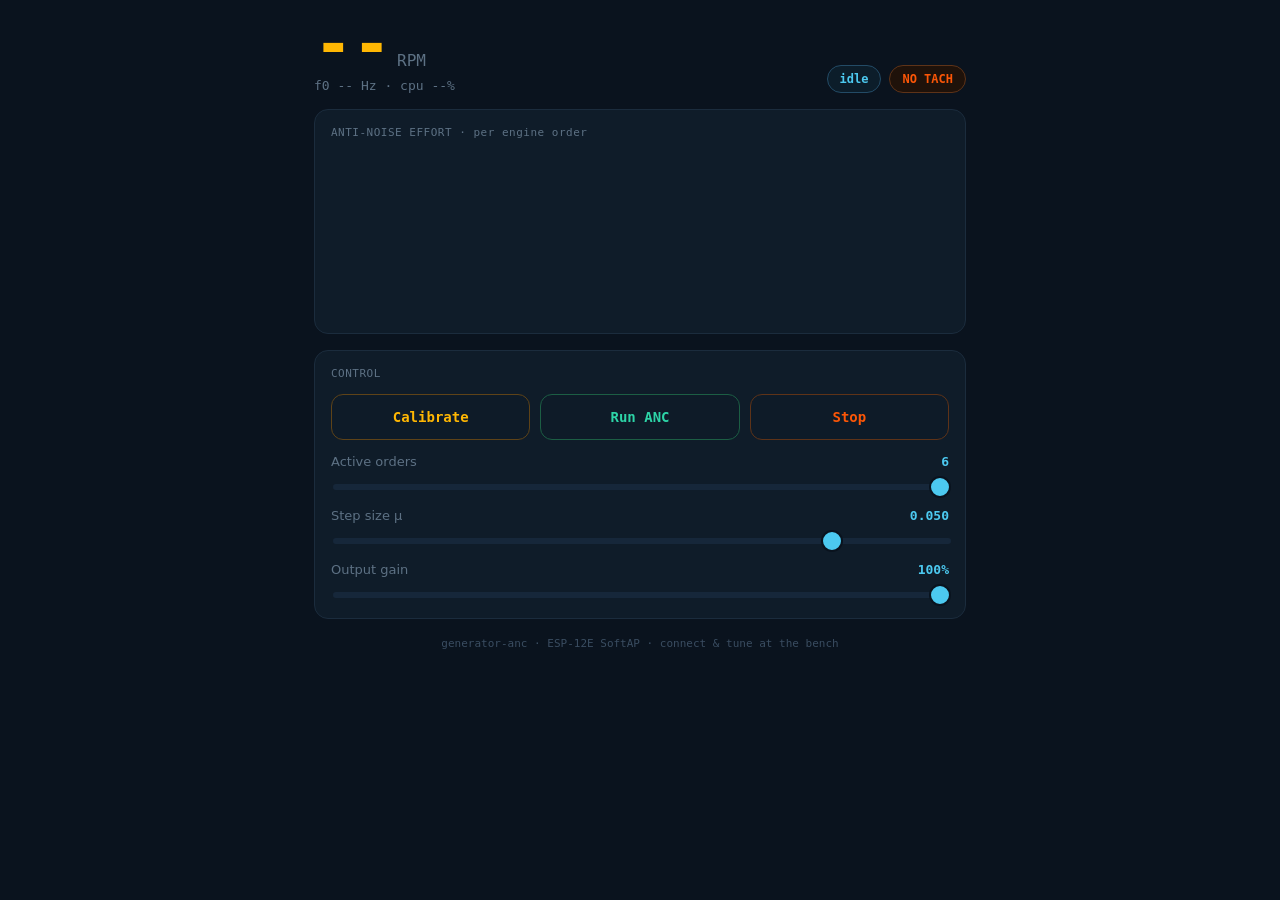
==== firmware/esp12e_dashboard/live.html @ ac2ff151 "feat(firmware): phone cockpit live mode with write-back - ESP-12E: serves a self-contained control p" ====
<!doctype html>
<html lang="en"><head>
<meta charset="utf-8"><meta name="viewport" content="width=device-width,initial-scale=1,viewport-fit=cover">
<meta name="color-scheme" content="dark">
<title>generator-anc · live</title>
<!-- SELF-CONTAINED: no CDN, no deps. Served by the ESP-12E over SoftAP (no internet).
     Polls /data; sliders -> /set?p=&v= ; buttons -> /cmd?c= .
     Source of truth: edit this file, then run tools/embed_page.py to regenerate page_html.h. -->
<style>
:root{color-scheme:dark;--bg:#0a131e;--pan:#0f1c29;--card:#0e1b28;--line:#1b2c3d;--txt:#c6d3e0;--mut:#5d7184;
--teal:#2dd4a7;--cyan:#4cc9f0;--amb:#ffb703;--org:#fb5607;--mono:ui-monospace,"Cascadia Code",Consolas,monospace}
*{box-sizing:border-box}body{margin:0;background:var(--bg);color:var(--txt);
font-family:system-ui,-apple-system,"Segoe UI",sans-serif;-webkit-font-smoothing:antialiased}
.wrap{max-width:680px;margin:0 auto;padding:16px 14px 40px}
.top{display:flex;align-items:flex-end;justify-content:space-between;gap:14px;flex-wrap:wrap}
.rpm{font-family:var(--mono);font-size:64px;font-weight:700;line-height:.9;color:var(--amb)}
.rpm small{font-size:16px;color:var(--mut);font-weight:500;margin-left:6px}
.sub{font-family:var(--mono);font-size:13px;color:var(--mut);margin-top:4px}
.pills{display:flex;gap:8px;flex-wrap:wrap;align-items:center}
.pill{font-family:var(--mono);font-size:12px;font-weight:700;padding:6px 12px;border-radius:999px;border:1px solid}
.lock-on{color:var(--teal);border-color:#1c5e44;background:#0a1f17}
.lock-off{color:var(--org);border-color:#5e3318;background:#1f120a}
.mode{color:var(--cyan);border-color:#234b66;background:#0c1d2a}
.stale{color:var(--amb);border-color:#5e4318;background:#1c1408}
.card{margin-top:16px;padding:16px;background:var(--pan);border:1px solid var(--line);border-radius:14px}
.lbl{font-family:var(--mono);font-size:11px;color:var(--mut);letter-spacing:.5px;margin-bottom:8px}
canvas{width:100%;height:170px;display:block}
.cmds{display:flex;gap:10px;margin-top:14px}
.btn{flex:1;font-family:var(--mono);font-weight:700;font-size:14px;padding:14px;border-radius:12px;
border:1px solid var(--line);background:var(--card);color:var(--txt);cursor:pointer}
.btn:active{transform:scale(.98)}
.btn.cal{border-color:#5e4318;color:var(--amb)}.btn.run{border-color:#1c5e44;color:var(--teal)}.btn.stop{border-color:#5e3318;color:var(--org)}
.ctl{margin-top:14px}.ctl .row{display:flex;justify-content:space-between;font-size:13px;color:var(--mut);margin-bottom:6px}
.ctl .row b{font-family:var(--mono);color:var(--cyan)}
input[type=range]{-webkit-appearance:none;appearance:none;width:100%;height:6px;border-radius:3px;background:#16273a;outline:none}
input[type=range]::-webkit-slider-thumb{-webkit-appearance:none;width:22px;height:22px;border-radius:50%;background:var(--cyan);border:2px solid var(--bg)}
input[type=range]::-moz-range-thumb{width:22px;height:22px;border-radius:50%;background:var(--cyan);border:2px solid var(--bg)}
.foot{font-family:var(--mono);font-size:11px;color:#3a4d61;margin-top:18px;text-align:center}
</style></head><body><div class="wrap">

<div class="top">
  <div><div class="rpm"><span id="rpm">--</span><small>RPM</small></div>
  <div class="sub">f0 <span id="f0">--</span> Hz · cpu <span id="cpu">--</span>%</div></div>
  <div class="pills">
    <span class="pill mode" id="mode">idle</span>
    <span class="pill lock-off" id="lock">NO TACH</span>
    <span class="pill stale" id="stale" style="display:none">stale</span>
  </div>
</div>

<div class="card"><div class="lbl">ANTI-NOISE EFFORT · per engine order</div>
  <canvas id="comb"></canvas></div>

<div class="card">
  <div class="lbl">CONTROL</div>
  <div class="cmds">
    <button class="btn cal"  onclick="cmd('c')">Calibrate</button>
    <button class="btn run"  onclick="cmd('r')">Run ANC</button>
    <button class="btn stop" onclick="cmd('s')">Stop</button>
  </div>
  <div class="ctl"><div class="row"><span>Active orders</span><b id="vOrd">6</b></div>
    <input type="range" id="sOrd" min="1" max="6" step="1" value="6" oninput="setp('orders',this.value,'vOrd',v=>v)"></div>
  <div class="ctl"><div class="row"><span>Step size μ</span><b id="vMu">0.050</b></div>
    <input type="range" id="sMu" min="0.005" max="0.06" step="0.005" value="0.05" oninput="setp('mu',this.value,'vMu',v=>(+v).toFixed(3))"></div>
  <div class="ctl"><div class="row"><span>Output gain</span><b id="vGain">100%</b></div>
    <input type="range" id="sGain" min="0" max="1" step="0.05" value="1" oninput="setp('gain',this.value,'vGain',v=>Math.round(v*100)+'%')"></div>
</div>

<div class="foot">generator-anc · ESP-12E SoftAP · connect &amp; tune at the bench</div>
</div>

<script>
var cvs=document.getElementById('comb'),ctx=cvs.getContext('2d');
var ND=6, ord=[0,0,0,0,0,0], f0=30.5, drag={};   // drag = sliders the user is touching (don't overwrite)

function draw(){
  var W=cvs.clientWidth,H=cvs.clientHeight,dpr=2;
  if(cvs.width!=W*dpr){cvs.width=W*dpr;cvs.height=H*dpr;}
  ctx.setTransform(dpr,0,0,dpr,0,0);ctx.clearRect(0,0,W,H);
  var padB=22,padT=8,n=ND,gap=10,bw=(W-gap*(n+1))/n,mx=Math.max(0.0001,...ord);
  for(var i=0;i<n;i++){
    var v=ord[i]/mx, x=gap+i*(bw+gap), bh=(H-padB-padT)*v, y=H-padB-bh;
    var grad=ctx.createLinearGradient(0,y,0,H-padB);
    grad.addColorStop(0,'#2dd4a7');grad.addColorStop(1,'#4cc9f0');
    ctx.fillStyle=grad;ctx.fillRect(x,y,bw,bh);
    ctx.fillStyle='#5d7184';ctx.font="10px ui-monospace,monospace";ctx.textAlign='center';
    ctx.fillText('o'+(i+1),x+bw/2,H-9);
    ctx.fillText(Math.round((i+1)*f0)+'Hz',x+bw/2,H-1);
  }
}

function apply(d){
  document.getElementById('rpm').textContent=Math.round(d.rpm);
  document.getElementById('f0').textContent=(d.f0||0).toFixed(1);
  document.getElementById('cpu').textContent=(d.cpu||0).toFixed(0);
  f0=d.f0||30.5; ord=d.ord||ord; ND=d.orders||ND;
  var lk=document.getElementById('lock');
  lk.textContent=d.lock?'TACH LOCK':'NO TACH';lk.className='pill '+(d.lock?'lock-on':'lock-off');
  document.getElementById('mode').textContent=d.mode||'idle';
  document.getElementById('stale').style.display=(d.age>2)?'inline-block':'none';
  document.getElementById('stale').textContent='stale '+(d.age||0).toFixed(0)+'s';
  // reflect Teensy state on controls the user is NOT currently dragging
  if(!drag.orders&&d.orders){var s=document.getElementById('sOrd');s.value=d.orders;document.getElementById('vOrd').textContent=d.orders;}
  if(!drag.mu&&d.mu!=null){var s=document.getElementById('sMu');s.value=d.mu;document.getElementById('vMu').textContent=(+d.mu).toFixed(3);}
  if(!drag.gain&&d.gain!=null){var s=document.getElementById('sGain');s.value=d.gain;document.getElementById('vGain').textContent=Math.round(d.gain*100)+'%';}
  draw();
}

var tmr={};
function setp(p,v,vid,fmt){
  document.getElementById(vid).textContent=fmt(v);
  drag[p]=1; clearTimeout(tmr[p]);
  tmr[p]=setTimeout(function(){ drag[p]=0; },1200);   // release after the user stops
  fetch('/set?p='+p+'&v='+encodeURIComponent(v)).catch(function(){});
}
function cmd(c){ fetch('/cmd?c='+c).catch(function(){}); }

async function tick(){ try{ var r=await fetch('/data'); apply(await r.json()); }catch(e){} }
setInterval(tick,350); tick(); window.addEventListener('resize',draw);
</script></body></html>
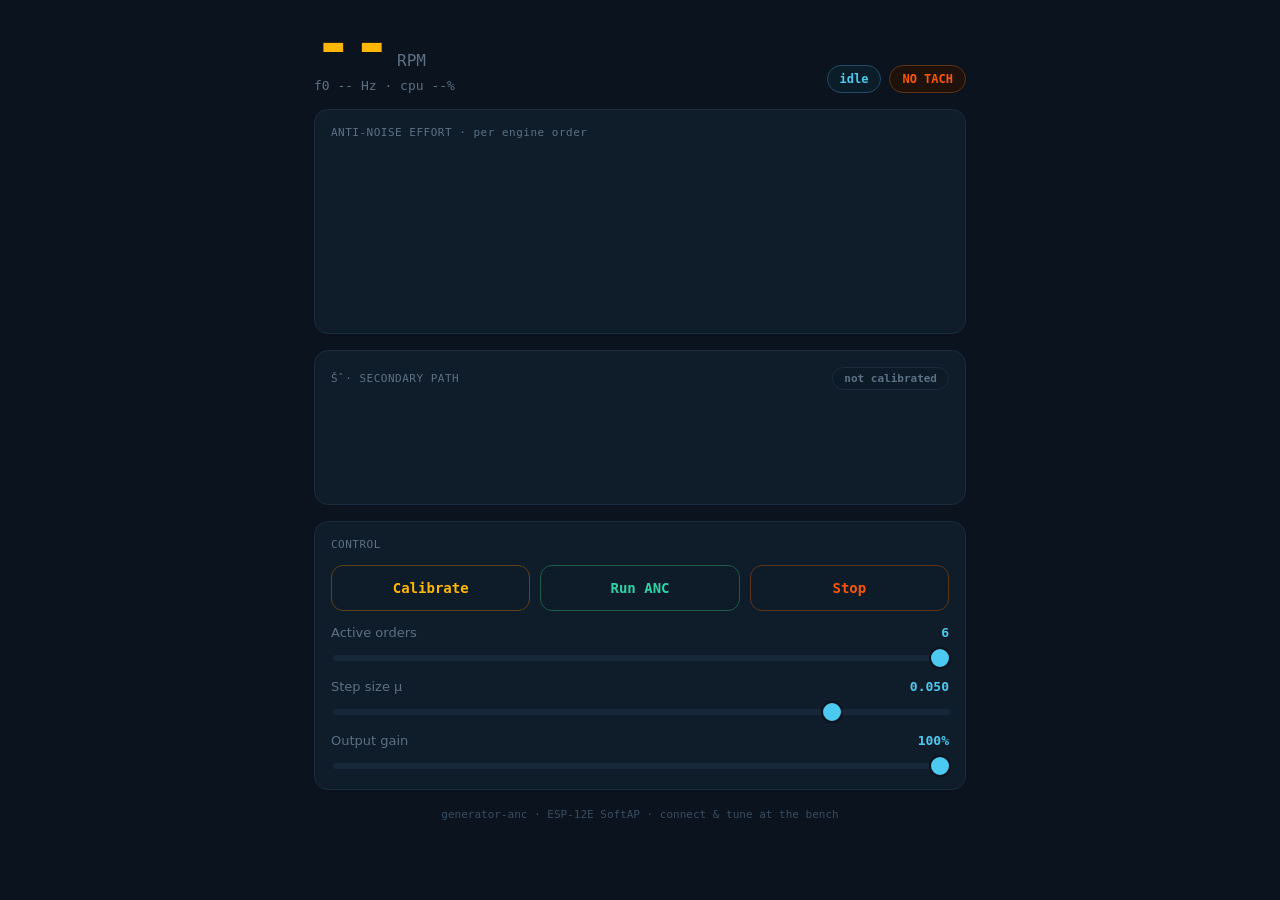
==== commit 7a6e00fd: "feat(cockpit): surface S_hat (secondary path) on the live phone page - canceller: secondaryMag(order" ====
--- a/firmware/esp12e_dashboard/live.html
+++ b/firmware/esp12e_dashboard/live.html
@@ -35,6 +35,15 @@
 input[type=range]{-webkit-appearance:none;appearance:none;width:100%;height:6px;border-radius:3px;background:#16273a;outline:none}
 input[type=range]::-webkit-slider-thumb{-webkit-appearance:none;width:22px;height:22px;border-radius:50%;background:var(--cyan);border:2px solid var(--bg)}
 input[type=range]::-moz-range-thumb{width:22px;height:22px;border-radius:50%;background:var(--cyan);border:2px solid var(--bg)}
+.srow{display:flex;justify-content:space-between;align-items:center;gap:10px}
+.spill{font-family:var(--mono);font-size:11px;font-weight:700;padding:4px 11px;border-radius:999px;border:1px solid}
+.s-ok{color:var(--teal);border-color:#1c5e44;background:#0a1f17}
+.s-fail{color:var(--org);border-color:#5e3318;background:#1f120a}
+.s-none{color:var(--mut);border-color:var(--line);background:#0d1a27}
+.sbars{display:flex;gap:8px;align-items:flex-end;height:84px;margin-top:14px}
+.sbar{flex:1;display:flex;flex-direction:column;align-items:center;justify-content:flex-end;height:100%;gap:5px}
+.sbar-fill{width:72%;background:linear-gradient(180deg,#ffb703,#fb5607);border-radius:3px 3px 0 0;min-height:2px;transition:height .3s}
+.sbar-lab{font-family:var(--mono);font-size:9px;color:var(--mut)}
 .foot{font-family:var(--mono);font-size:11px;color:#3a4d61;margin-top:18px;text-align:center}
 </style></head><body><div class="wrap">
 
@@ -50,6 +59,11 @@
 
 <div class="card"><div class="lbl">ANTI-NOISE EFFORT · per engine order</div>
   <canvas id="comb"></canvas></div>
+
+<div class="card">
+  <div class="srow"><span class="lbl" style="margin:0">&Scaron;&#770; · SECONDARY PATH</span><span class="spill s-none" id="sStatus">not calibrated</span></div>
+  <div class="sbars" id="sbars"></div>
+</div>
 
 <div class="card">
   <div class="lbl">CONTROL</div>
@@ -96,14 +110,27 @@
   f0=d.f0||30.5; ord=d.ord||ord; ND=d.orders||ND;
   var lk=document.getElementById('lock');
   lk.textContent=d.lock?'TACH LOCK':'NO TACH';lk.className='pill '+(d.lock?'lock-on':'lock-off');
-  document.getElementById('mode').textContent=d.mode||'idle';
+  var mp=document.getElementById('mode'); mp.textContent=d.mode||'idle';
+  mp.className='pill '+(d.mode==='S-FAIL'?'lock-off':d.mode==='running'?'lock-on':'mode');
   document.getElementById('stale').style.display=(d.age>2)?'inline-block':'none';
   document.getElementById('stale').textContent='stale '+(d.age||0).toFixed(0)+'s';
   // reflect Teensy state on controls the user is NOT currently dragging
   if(!drag.orders&&d.orders){var s=document.getElementById('sOrd');s.value=d.orders;document.getElementById('vOrd').textContent=d.orders;}
   if(!drag.mu&&d.mu!=null){var s=document.getElementById('sMu');s.value=d.mu;document.getElementById('vMu').textContent=(+d.mu).toFixed(3);}
   if(!drag.gain&&d.gain!=null){var s=document.getElementById('sGain');s.value=d.gain;document.getElementById('vGain').textContent=Math.round(d.gain*100)+'%';}
+  renderS(d);
   draw();
+}
+
+function renderS(d){
+  var s=d.smag||[], st=document.getElementById('sStatus');
+  if(d.mode==='S-FAIL'){st.textContent='FAIL — probe not heard';st.className='spill s-fail';}
+  else if(d.cal){st.textContent='calibrated ✓';st.className='spill s-ok';}
+  else{st.textContent='not calibrated';st.className='spill s-none';}
+  var mx=Math.max(0.001,...s), h='';
+  for(var i=0;i<ND;i++){var pct=Math.round(100*(s[i]||0)/mx);
+    h+='<div class=sbar><div class=sbar-fill style=height:'+pct+'%></div><span class=sbar-lab>o'+(i+1)+'</span></div>';}
+  document.getElementById('sbars').innerHTML=h;
 }
 
 var tmr={};
